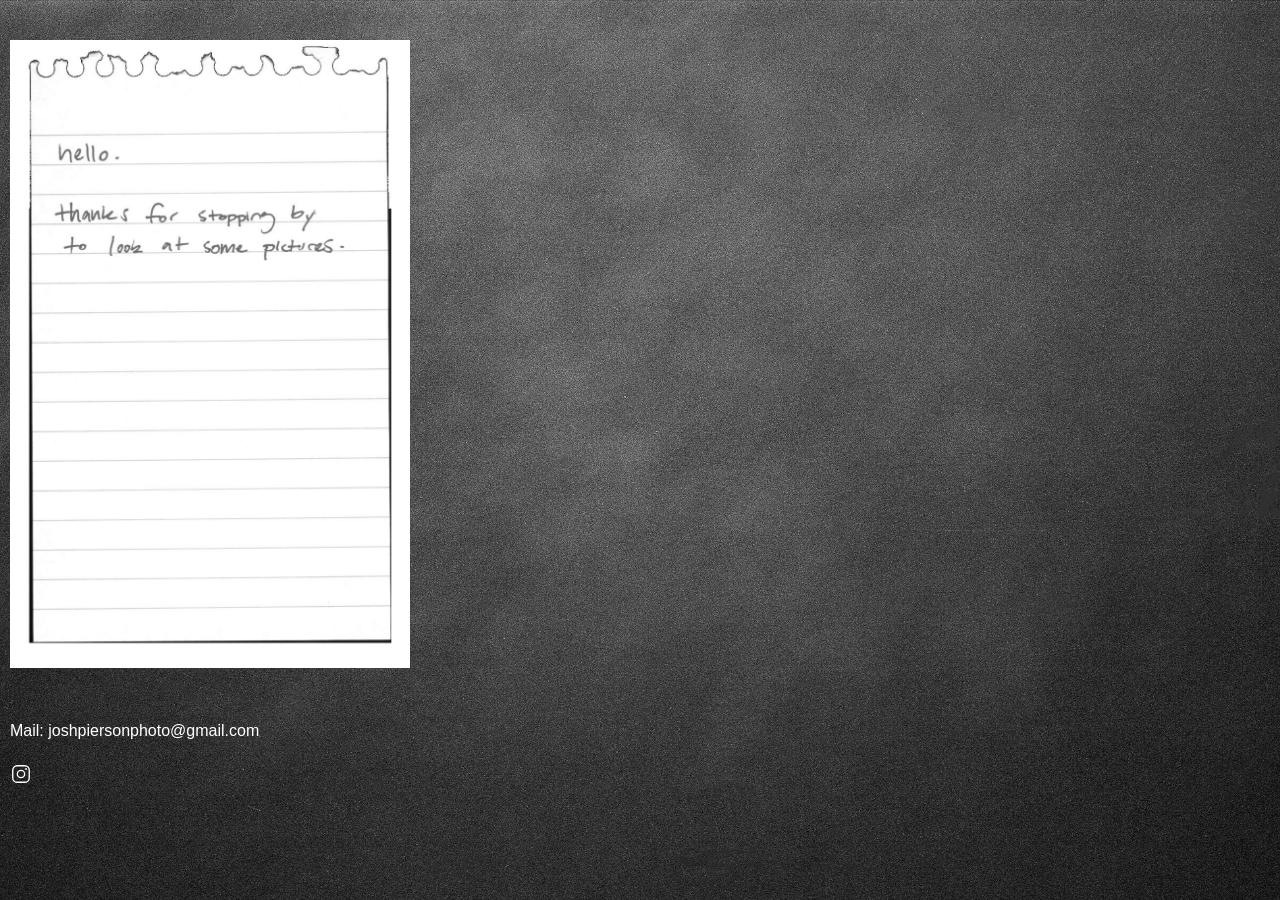
==== contact.html @ fb4964db "initial webstie push" ====
<!DOCTYPE html>
<html>

<head>
    <title>Contact — Josh Pierson</title>
    <link rel="stylesheet" href="CSS/style.css">
</head>

<body class="contact-page">

<header id="site-header">

    <h1>
        <a href="index.html">Josh Pierson</a>
        <a href="contact.html" class="contact-link">Contact</a>
    </h1>

</header>


<main id="contact-page">

    <img src="images/contact.png" alt="Josh Pierson">

    <div class="contact-text">

        <p>
            <!-- text here -->
        </p>

        <p>
            <a href="mailto:joshpiersonphoto@gmail.com">
                Mail: joshpiersonphoto@gmail.com
            </a>
        </p>

        <a href="https://www.instagram.com/_joshpierson/" target="_blank" aria-label="Instagram">

            <svg class="instagram-icon" viewBox="0 0 24 24" aria-hidden="true">
                <rect x="3" y="3" width="18" height="18" rx="5" ry="5"
                      fill="none" stroke="currentColor" stroke-width="1.5"/>
                <circle cx="12" cy="12" r="4"
                        fill="none" stroke="currentColor" stroke-width="1.5"/>
                <circle cx="17.5" cy="6.5" r="1"
                        fill="currentColor"/>
            </svg>

        </a>

    </div>

</main>

<script>
const header = document.getElementById("site-header");

let mobileHeaderTimer;

function showMobileHeader() {

    header.classList.add("visible");

    clearTimeout(mobileHeaderTimer);

    mobileHeaderTimer = setTimeout(() => {
        header.classList.remove("visible");
    }, 3000);

}


// DESKTOP HEADER
document.addEventListener("mousemove", (event) => {

    if (window.innerWidth > 768) {

        if (event.clientY < 50) {
            header.classList.add("visible");
        } else {
            header.classList.remove("visible");
        }

    }

});


// MOBILE HEADER
function handleMobileInteraction() {

    if (window.innerWidth <= 768) {
        showMobileHeader();
    }

}

document.addEventListener("touchstart", handleMobileInteraction);
document.addEventListener("touchmove", handleMobileInteraction);
document.addEventListener("scroll", handleMobileInteraction);
</script>


</body>

</html>
---- CSS/style.css ----
/* =========================
   HEADER
   ========================= */

#site-header {
    position: fixed;
    top: 0;
    left: 0;

    width: 100%;

    padding: 15px 0;

    opacity: 0;

    transition: opacity 0.35s ease;

    pointer-events: auto;

    z-index: 1000;
}

#site-header.visible {
    opacity: 1;
}

#site-header h1 {
    margin-left: 20px;
    margin-top: 0;
    margin-bottom: 0;

    font-family: Arial, sans-serif;

    font-size: 20px;
    font-weight: 200;

    letter-spacing: 1px;

    text-transform: uppercase;
}

#site-header a {
    color: white;
    text-decoration: none;
}

#site-header .contact-link {
    margin-left: 18px;

    font-size: 10px;

    letter-spacing: 1px;
}


/* =========================
   GENERAL PAGE
   ========================= */

body {
    background: black;
    color: white;

    font-family: Arial, sans-serif;

    margin: 0;
}

body.contact-page {
    background-image: url("../images/contact-background.jpg");

    background-size: cover;
    background-position: center;
    background-repeat: no-repeat;

    background-attachment: fixed;
}

/* =========================
   PHOTO GALLERY
   ========================= */

#gallery {
    width: 100%;
    padding-top: 40px;
}

#gallery img {
    display: block;

    width: 80%;
    max-width: 1000px;
    height: auto;

    margin-top: 10px;
    margin-left: 20px;
    margin-bottom: 1000px;
}


/* =========================
   INFINITE SCROLL MARKER
   ========================= */

#bottom-marker {
    height: 1px;
}


/* =========================
   CONTACT PAGE
   ========================= */

#contact-page {
    min-height: 100vh;

    margin-left: 10px;

    padding-top: 40px;
    padding-bottom: 100px;

    box-sizing: border-box;
}

#contact-page img {
    display: block;

    width: 60%;
    max-width: 400px;
    height: auto;

    margin-bottom: 50px;
}

.contact-text {
    color: white;

    font-family: Helvetica, Arial, sans-serif;

    font-size: 16px;

    line-height: 1.6;

    max-width: 500px;
}

.contact-text a {
    color: white;
    text-decoration: none;
}

.contact-text a:hover {
    opacity: 0.6;
}

.instagram-icon {
    width: 22px;
    height: 22px;

    display: block;

    margin-top: 20px;
}

/* =========================
MOBILE HEADER BEHAVIOR
========================= */

@media (max-width: 768px) {

#site-header {
    opacity: 0;
    pointer-events: none;
    transition: opacity 0.5s ease;
}

#site-header.visible {
    opacity: 1;
    pointer-events: auto;
}

}
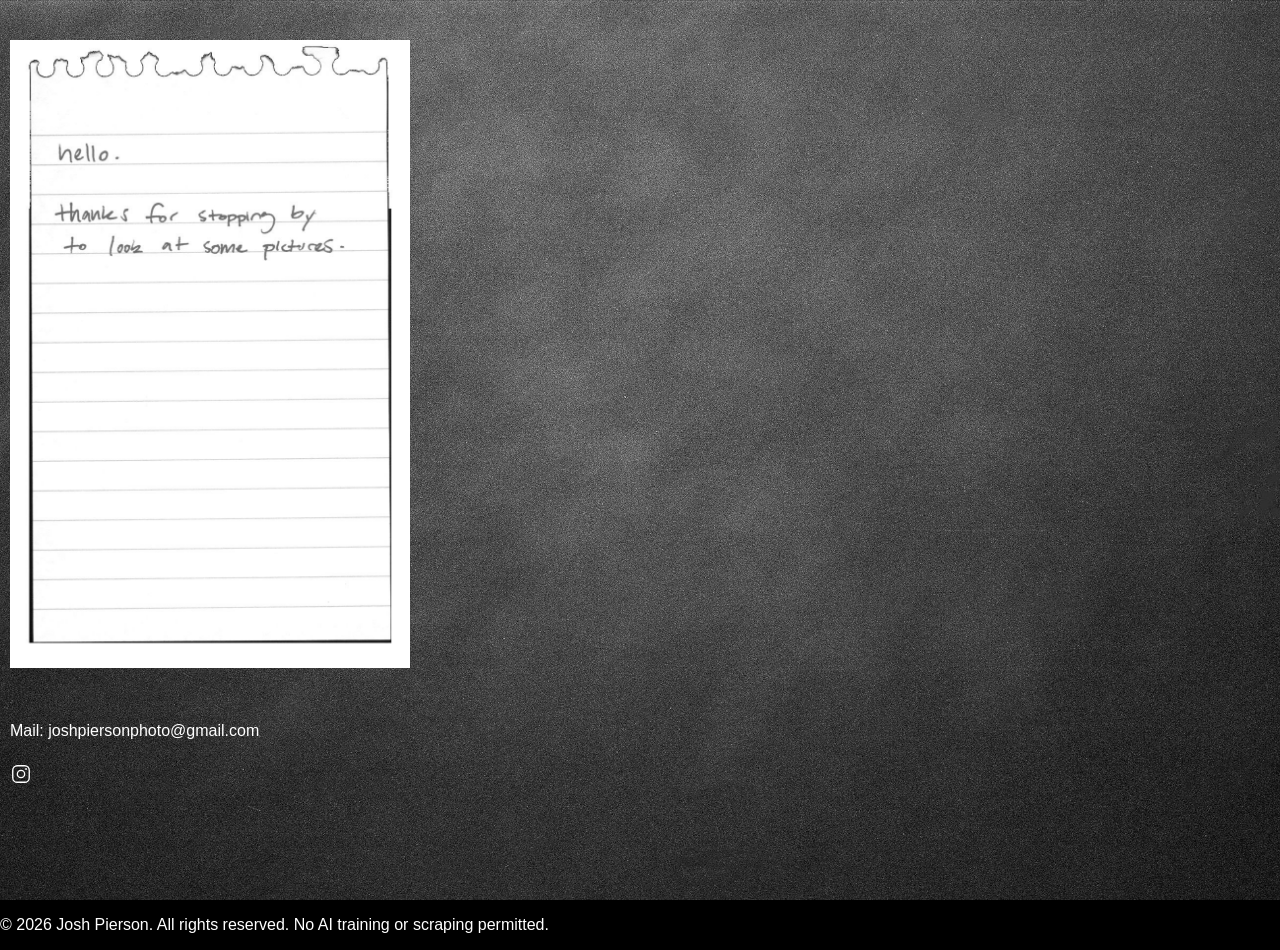
==== commit 20826568: "added anti-scraping, gitignore, and Claude.md" ====
--- a/contact.html
+++ b/contact.html
@@ -3,6 +3,7 @@
 
 <head>
     <title>Contact — Josh Pierson</title>
+    <meta name="robots" content="noai, noimageai">
     <link rel="stylesheet" href="CSS/style.css">
 </head>
 
@@ -50,6 +51,10 @@
     </div>
 
 </main>
+
+<footer id="site-footer">
+    <p>&copy; 2026 Josh Pierson. All rights reserved. No AI training or scraping permitted.</p>
+</footer>
 
 <script>
 const header = document.getElementById("site-header");
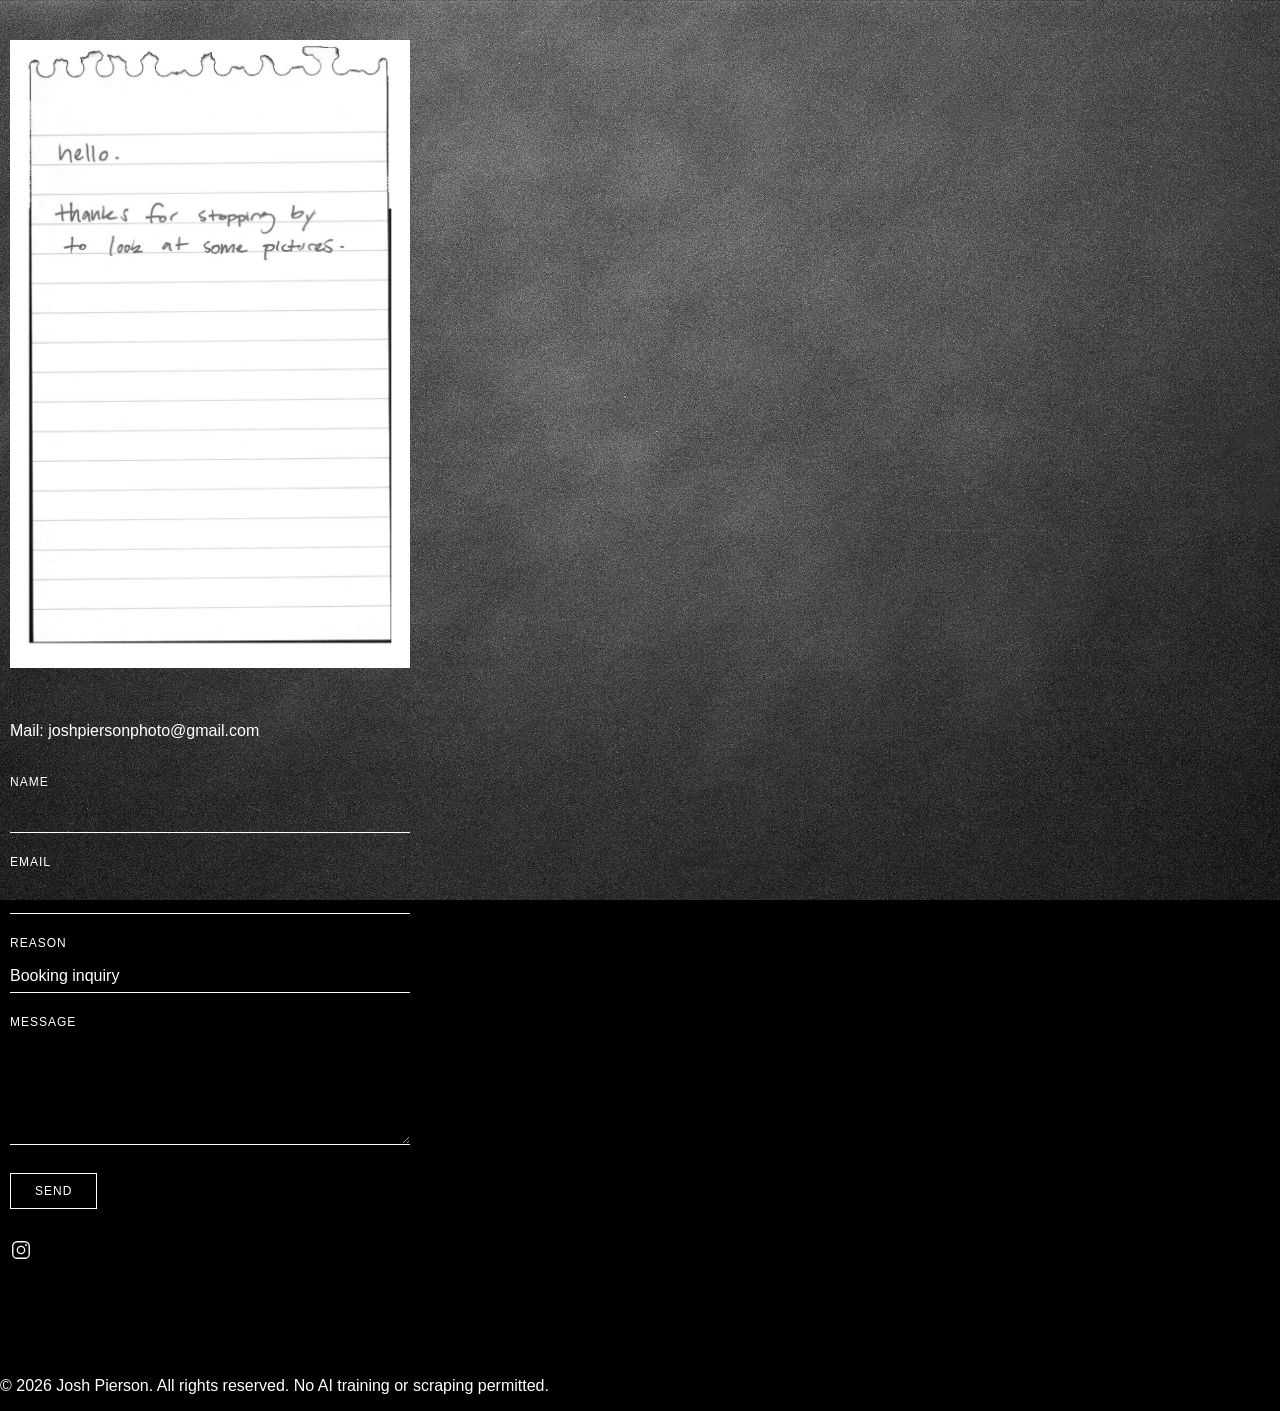
==== commit 19123942: "better contact form" ====
--- a/contact.html
+++ b/contact.html
@@ -3,7 +3,30 @@
 
 <head>
     <title>Contact — Josh Pierson</title>
+    <!-- Fix (2026-08-14): this page was missing the viewport meta tag that index.html has.
+         Without it, mobile browsers render at a fake ~980px desktop width instead of the
+         real screen width, so the mobile media queries and the mobile header-reveal JS
+         (both keyed off window.innerWidth <= 768) never activated. -->
+    <meta name="viewport" content="width=device-width, initial-scale=1.0">
     <meta name="robots" content="noai, noimageai">
+
+    <!-- General page description, used by search engines -->
+    <meta name="description" content="Get in touch with photographer Josh Pierson.">
+
+    <!-- Open Graph tags: control how this page looks when shared on social media (Facebook, iMessage, Slack, etc.) -->
+    <meta property="og:title" content="Contact — Josh Pierson">
+    <meta property="og:description" content="Get in touch with photographer Josh Pierson.">
+    <meta property="og:image" content="images/gallery/photo-02.jpg">
+    <meta property="og:url" content="https://josh-pierson.com/contact.html">
+    <meta property="og:type" content="website">
+
+    <!-- Twitter Card tag: makes shared links show a large preview image on Twitter/X -->
+    <meta name="twitter:card" content="summary_large_image">
+
+    <!-- Favicon: browser tab icon and iOS home-screen bookmark icon, both generated from photo-02.jpg -->
+    <link rel="icon" href="favicon.ico">
+    <link rel="apple-touch-icon" sizes="180x180" href="apple-touch-icon.png">
+
     <link rel="stylesheet" href="CSS/style.css">
 </head>
 
@@ -34,6 +57,56 @@
                 Mail: joshpiersonphoto@gmail.com
             </a>
         </p>
+
+        <!-- Netlify Forms contact form. data-netlify="true" + name="contact" tell Netlify
+             to detect and process this form automatically at deploy time — no backend
+             or JS submission code needed. netlify-honeypot adds a hidden spam-trap field
+             (bots tend to fill in every field they see; real visitors never see "bot-field"
+             since it's display:none, so if it's filled in Netlify silently discards the
+             submission). action="/thank-you.html" sends visitors to our own custom
+             success page instead of Netlify's default one. -->
+        <form name="contact" method="POST" action="/thank-you.html" data-netlify="true" netlify-honeypot="bot-field" class="contact-form">
+
+            <!-- Required hidden field so Netlify's build-time form parser can match
+                 submissions to this form by name. -->
+            <input type="hidden" name="form-name" value="contact">
+
+            <!-- Honeypot field: hidden from real visitors with display:none, but visible
+                 to spam bots that don't render CSS. -->
+            <p style="display:none;">
+                <label>Don't fill this out: <input name="bot-field" /></label>
+            </p>
+
+            <p class="form-field">
+                <label for="contact-name">Name</label>
+                <input type="text" id="contact-name" name="name" required>
+            </p>
+
+            <p class="form-field">
+                <label for="contact-email">Email</label>
+                <input type="email" id="contact-email" name="email" required>
+            </p>
+
+            <p class="form-field">
+                <label for="contact-reason">Reason</label>
+                <select id="contact-reason" name="reason">
+                    <option value="Booking inquiry">Booking inquiry</option>
+                    <option value="Print purchase">Print purchase</option>
+                    <option value="Collaboration">Collaboration</option>
+                    <option value="Other">Other</option>
+                </select>
+            </p>
+
+            <p class="form-field">
+                <label for="contact-message">Message</label>
+                <textarea id="contact-message" name="message" rows="5" required></textarea>
+            </p>
+
+            <p class="form-field">
+                <button type="submit">Send</button>
+            </p>
+
+        </form>
 
         <a href="https://www.instagram.com/_joshpierson/" target="_blank" aria-label="Instagram">
 
--- a/CSS/style.css
+++ b/CSS/style.css
@@ -153,6 +153,105 @@
     opacity: 0.6;
 }
 
+/* Contact form: kept plain (transparent fields, white underline) to match the
+   minimal look of the rest of the site instead of looking like a boxed widget. */
+.contact-form {
+    margin-top: 30px;
+    margin-bottom: 30px;
+
+    max-width: 400px;
+}
+
+.form-field {
+    margin-bottom: 20px;
+}
+
+.contact-form label {
+    display: block;
+
+    margin-bottom: 6px;
+
+    font-size: 12px;
+    letter-spacing: 1px;
+    text-transform: uppercase;
+
+    color: white;
+}
+
+.contact-form input,
+.contact-form select,
+.contact-form textarea {
+    width: 100%;
+
+    box-sizing: border-box;
+
+    padding: 8px 0;
+
+    background: transparent;
+    border: none;
+    border-bottom: 1px solid white;
+    border-radius: 0;
+
+    color: white;
+
+    font-family: Helvetica, Arial, sans-serif;
+    font-size: 16px;
+
+    /* Removes the iOS/Android default rounded-rectangle form styling so
+       inputs stay flat and match the underline look above. */
+    -webkit-appearance: none;
+    appearance: none;
+}
+
+.contact-form select {
+    /* Dark background needed for the dropdown list itself — most mobile/desktop
+       browsers render <option> items with their own opaque background, and a
+       transparent select would leave the open list unreadable against page content. */
+    background-color: black;
+}
+
+.contact-form textarea {
+    resize: vertical;
+}
+
+.contact-form input::placeholder,
+.contact-form textarea::placeholder {
+    color: white;
+    opacity: 0.5;
+}
+
+.contact-form input:focus,
+.contact-form select:focus,
+.contact-form textarea:focus {
+    outline: none;
+    border-bottom-color: white;
+}
+
+/* Submit button styled like the site's plain uppercase text links rather than
+   a boxed button, to match the header/nav look. */
+.contact-form button {
+    padding: 10px 24px;
+
+    background: transparent;
+    border: 1px solid white;
+    border-radius: 0;
+
+    color: white;
+
+    font-family: Arial, sans-serif;
+    font-size: 12px;
+    letter-spacing: 1px;
+    text-transform: uppercase;
+
+    cursor: pointer;
+
+    transition: opacity 0.2s ease;
+}
+
+.contact-form button:hover {
+    opacity: 0.6;
+}
+
 .instagram-icon {
     width: 22px;
     height: 22px;
@@ -160,6 +259,46 @@
     display: block;
 
     margin-top: 20px;
+}
+
+/* =========================
+   404 / ERROR PAGE
+   ========================= */
+
+#error-page {
+    min-height: 100vh;
+
+    display: flex;
+    flex-direction: column;
+    align-items: center;
+    justify-content: center;
+
+    text-align: center;
+
+    padding: 20px;
+    box-sizing: border-box;
+
+    font-family: Helvetica, Arial, sans-serif;
+    color: white;
+}
+
+#error-page h2 {
+    font-size: 60px;
+    margin: 0 0 10px;
+}
+
+#error-page p {
+    font-size: 18px;
+    margin: 0 0 20px;
+}
+
+#error-page a {
+    color: white;
+    text-decoration: underline;
+}
+
+#error-page a:hover {
+    opacity: 0.6;
 }
 
 /* =========================
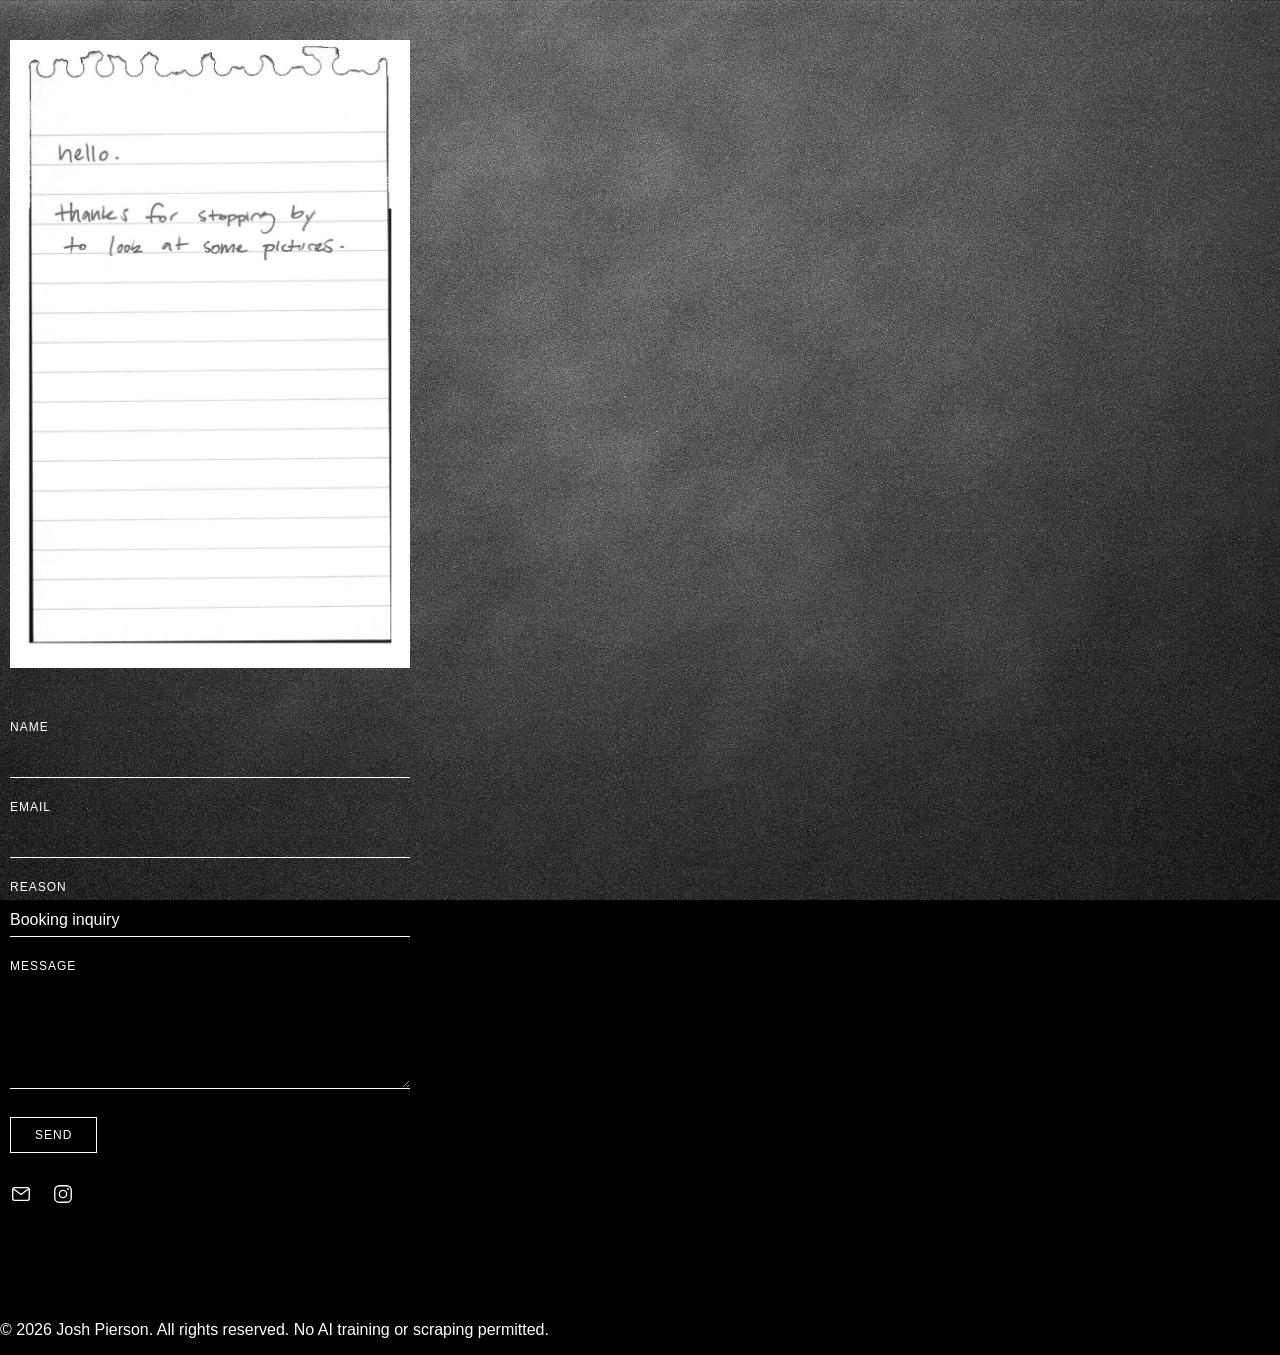
==== commit c22d789d: "moved from mailto to an icon on the bottom" ====
--- a/contact.html
+++ b/contact.html
@@ -52,12 +52,6 @@
             <!-- text here -->
         </p>
 
-        <p>
-            <a href="mailto:joshpiersonphoto@gmail.com">
-                Mail: joshpiersonphoto@gmail.com
-            </a>
-        </p>
-
         <!-- Netlify Forms contact form. data-netlify="true" + name="contact" tell Netlify
              to detect and process this form automatically at deploy time — no backend
              or JS submission code needed. netlify-honeypot adds a hidden spam-trap field
@@ -108,18 +102,36 @@
 
         </form>
 
-        <a href="https://www.instagram.com/_joshpierson/" target="_blank" aria-label="Instagram">
+        <!-- Social/contact icon row: mailto envelope icon next to the Instagram icon,
+             replacing the old plain-text "Mail: ..." link above the form. -->
+        <div class="social-icons">
 
-            <svg class="instagram-icon" viewBox="0 0 24 24" aria-hidden="true">
-                <rect x="3" y="3" width="18" height="18" rx="5" ry="5"
-                      fill="none" stroke="currentColor" stroke-width="1.5"/>
-                <circle cx="12" cy="12" r="4"
-                        fill="none" stroke="currentColor" stroke-width="1.5"/>
-                <circle cx="17.5" cy="6.5" r="1"
-                        fill="currentColor"/>
-            </svg>
+            <a href="mailto:joshpiersonphoto@gmail.com" aria-label="Email">
 
-        </a>
+                <svg class="social-icon" viewBox="0 0 24 24" aria-hidden="true">
+                    <rect x="3" y="5" width="18" height="14" rx="2" ry="2"
+                          fill="none" stroke="currentColor" stroke-width="1.5"/>
+                    <path d="M4 6.5l8 6 8-6"
+                          fill="none" stroke="currentColor" stroke-width="1.5"
+                          stroke-linecap="round" stroke-linejoin="round"/>
+                </svg>
+
+            </a>
+
+            <a href="https://www.instagram.com/_joshpierson/" target="_blank" aria-label="Instagram">
+
+                <svg class="social-icon" viewBox="0 0 24 24" aria-hidden="true">
+                    <rect x="3" y="3" width="18" height="18" rx="5" ry="5"
+                          fill="none" stroke="currentColor" stroke-width="1.5"/>
+                    <circle cx="12" cy="12" r="4"
+                            fill="none" stroke="currentColor" stroke-width="1.5"/>
+                    <circle cx="17.5" cy="6.5" r="1"
+                            fill="currentColor"/>
+                </svg>
+
+            </a>
+
+        </div>
 
     </div>
 
--- a/CSS/style.css
+++ b/CSS/style.css
@@ -252,13 +252,21 @@
     opacity: 0.6;
 }
 
-.instagram-icon {
+/* Row holding the email + Instagram icons together at the bottom of the
+   contact text, replacing the old separate "Mail: ..." text link. */
+.social-icons {
+    display: flex;
+    align-items: center;
+    gap: 20px;
+
+    margin-top: 20px;
+}
+
+.social-icon {
     width: 22px;
     height: 22px;
 
     display: block;
-
-    margin-top: 20px;
 }
 
 /* =========================
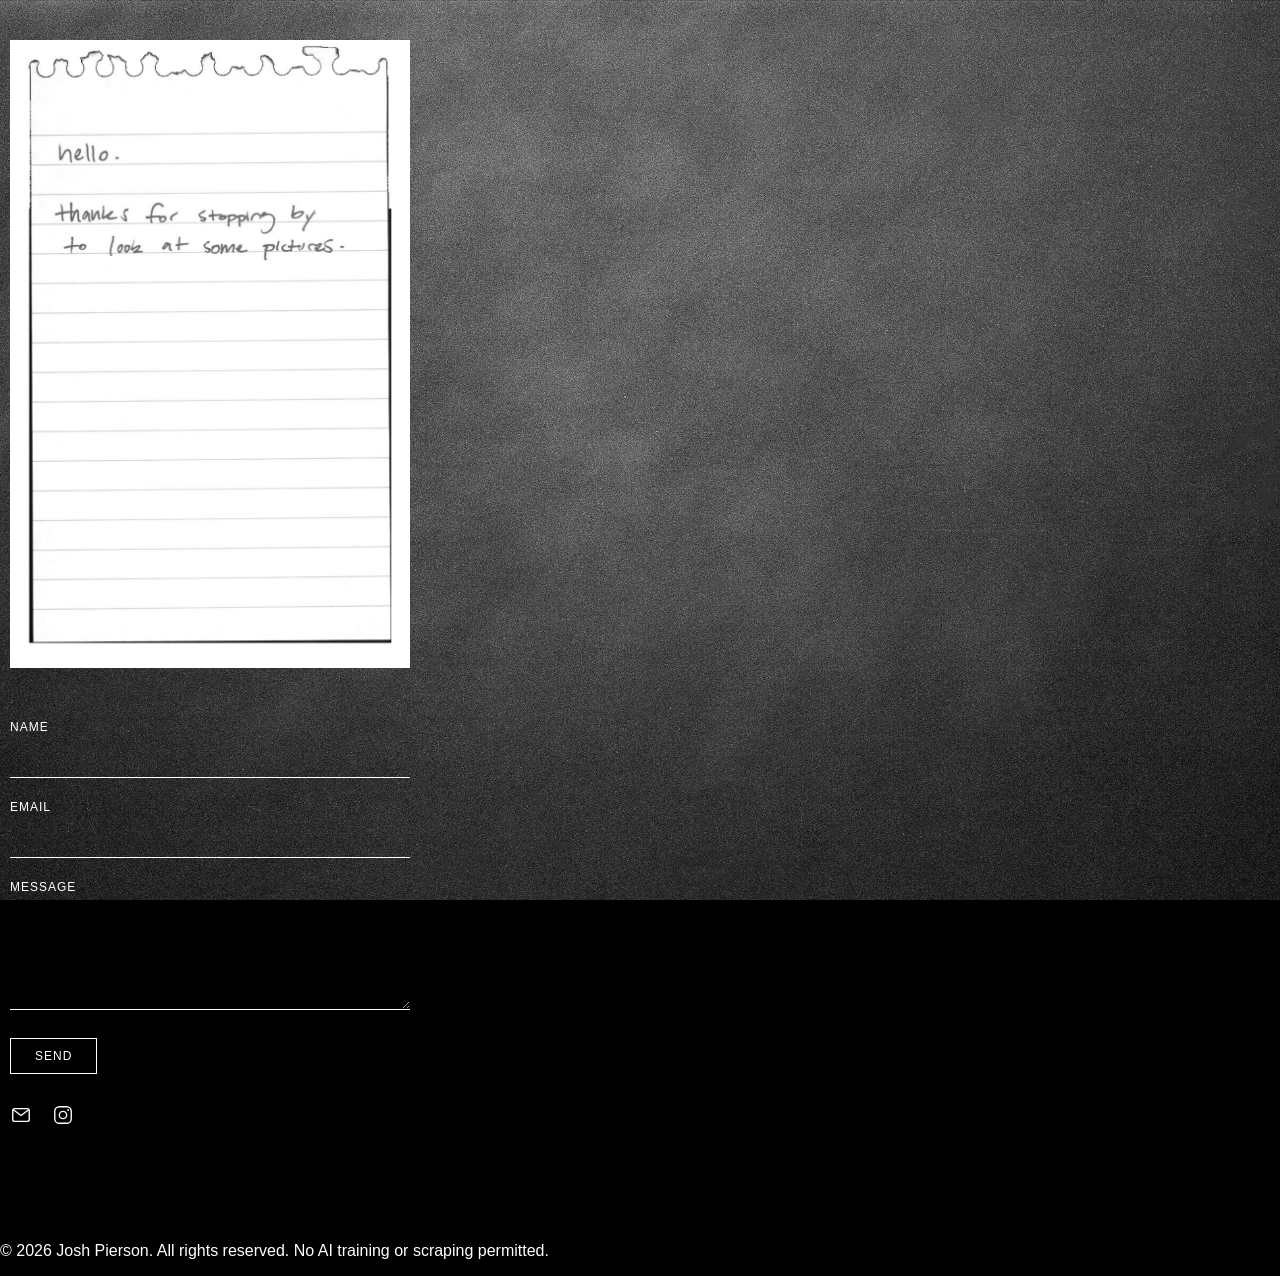
==== commit 9f91a9a0: "Update contact.html Eliminate contact reason and weird dash" ====
--- a/contact.html
+++ b/contact.html
@@ -14,7 +14,7 @@
     <meta name="description" content="Get in touch with photographer Josh Pierson.">
 
     <!-- Open Graph tags: control how this page looks when shared on social media (Facebook, iMessage, Slack, etc.) -->
-    <meta property="og:title" content="Contact — Josh Pierson">
+    <meta property="og:title" content="Contact Josh Pierson">
     <meta property="og:description" content="Get in touch with photographer Josh Pierson.">
     <meta property="og:image" content="images/gallery/photo-02.jpg">
     <meta property="og:url" content="https://josh-pierson.com/contact.html">
@@ -79,16 +79,6 @@
             <p class="form-field">
                 <label for="contact-email">Email</label>
                 <input type="email" id="contact-email" name="email" required>
-            </p>
-
-            <p class="form-field">
-                <label for="contact-reason">Reason</label>
-                <select id="contact-reason" name="reason">
-                    <option value="Booking inquiry">Booking inquiry</option>
-                    <option value="Print purchase">Print purchase</option>
-                    <option value="Collaboration">Collaboration</option>
-                    <option value="Other">Other</option>
-                </select>
             </p>
 
             <p class="form-field">
@@ -192,4 +182,4 @@
 
 </body>
 
-</html>+</html>
